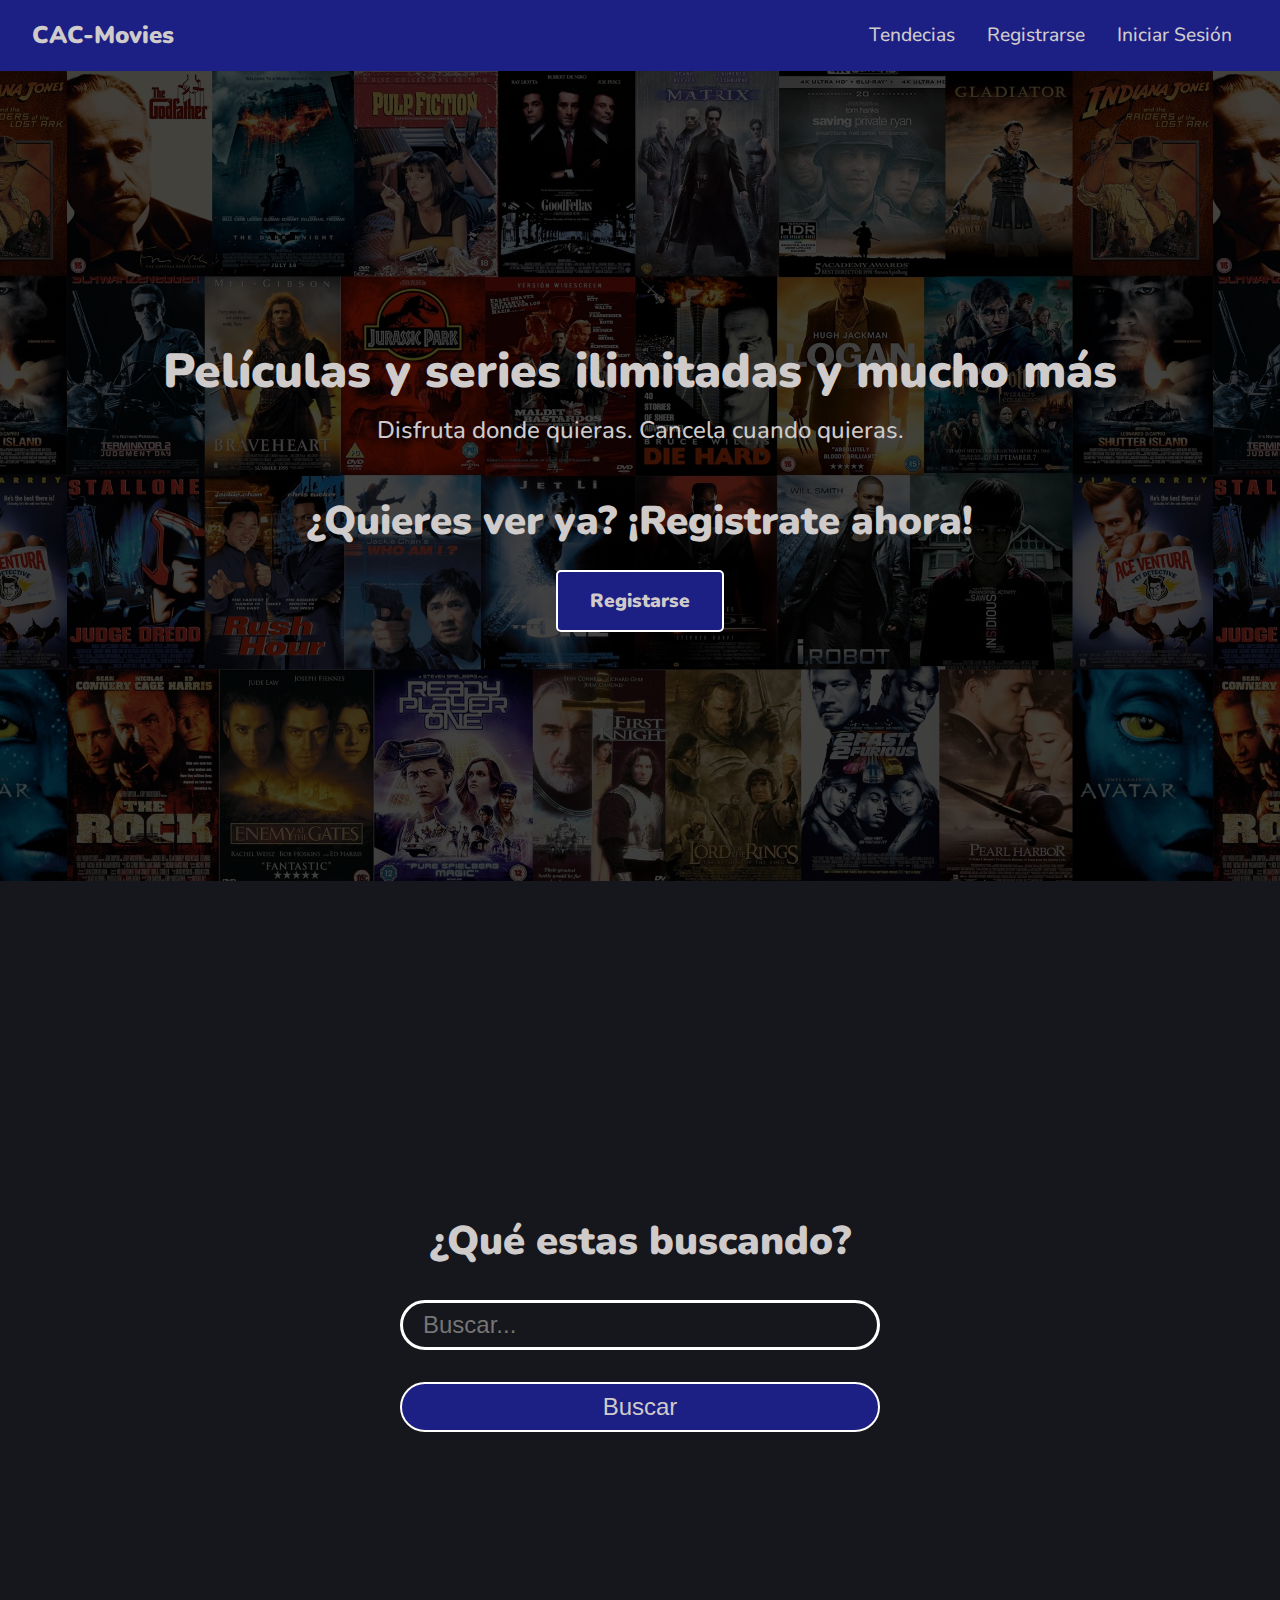
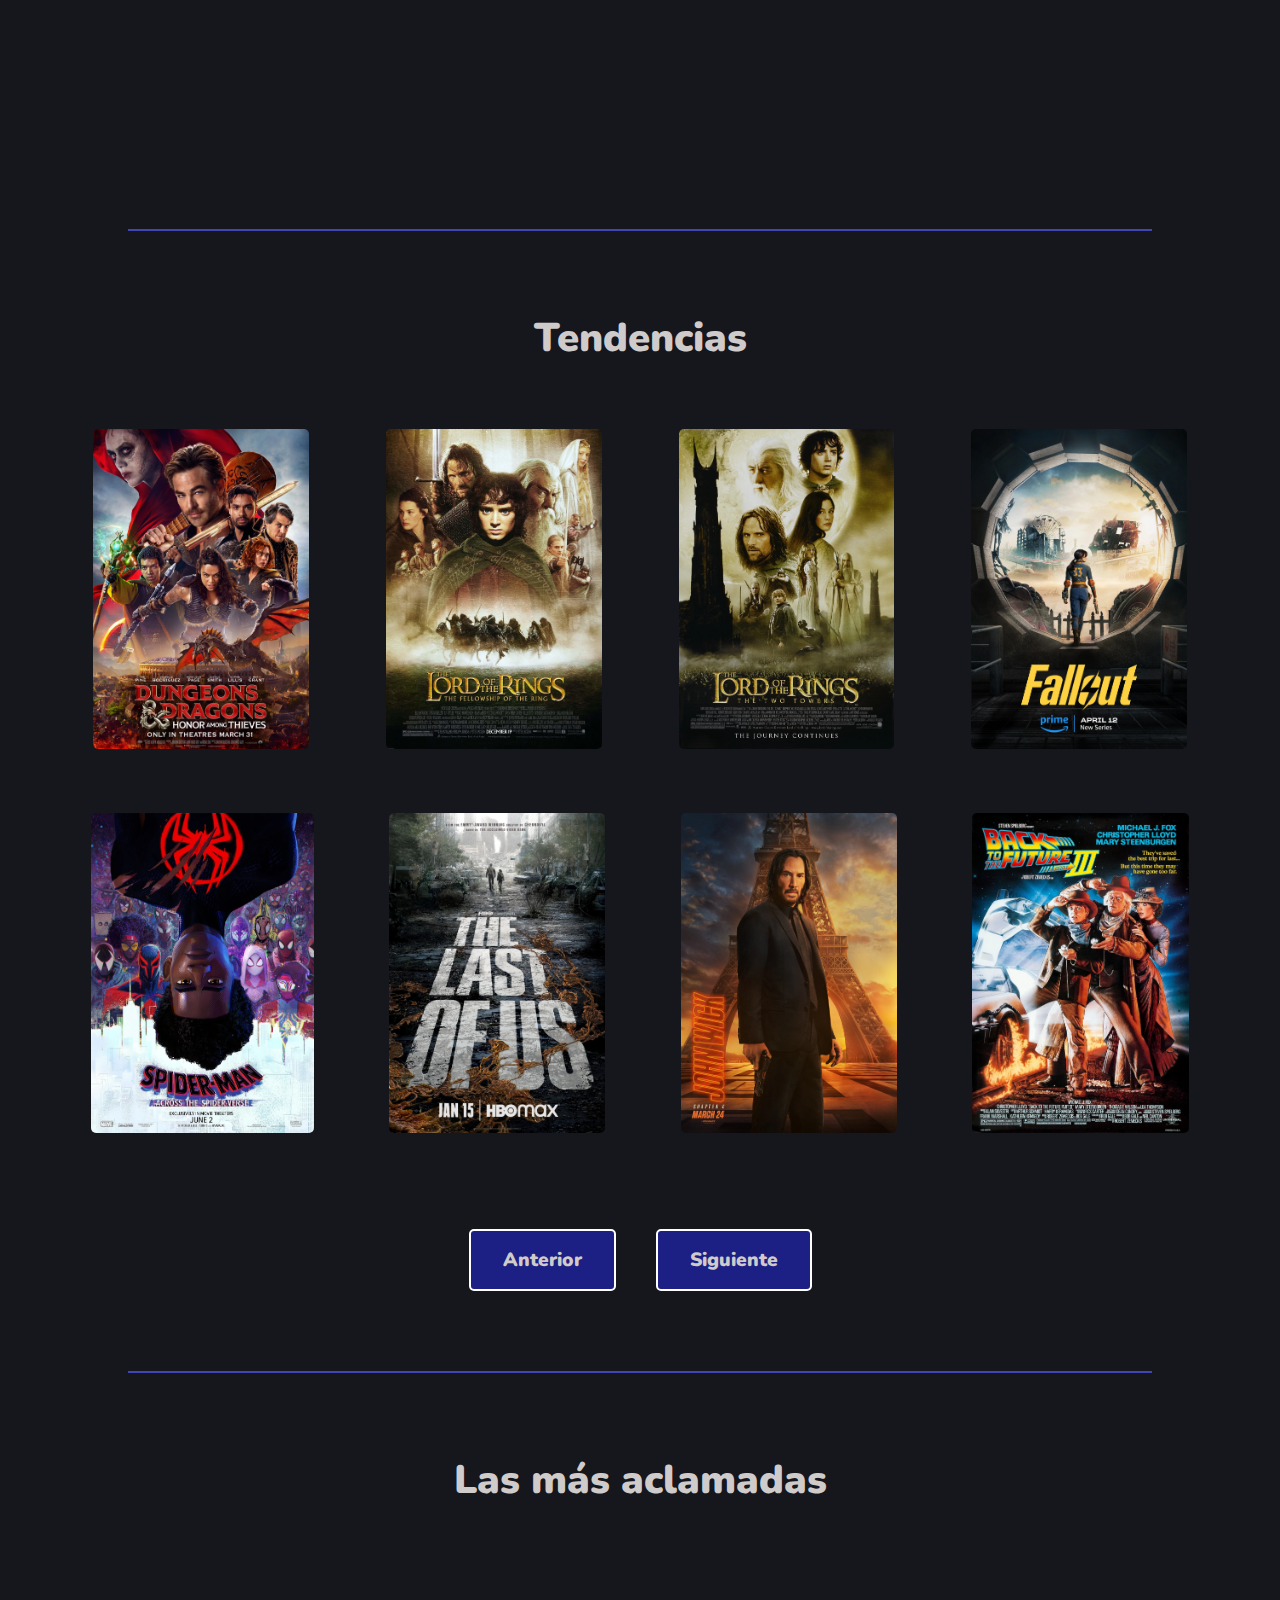
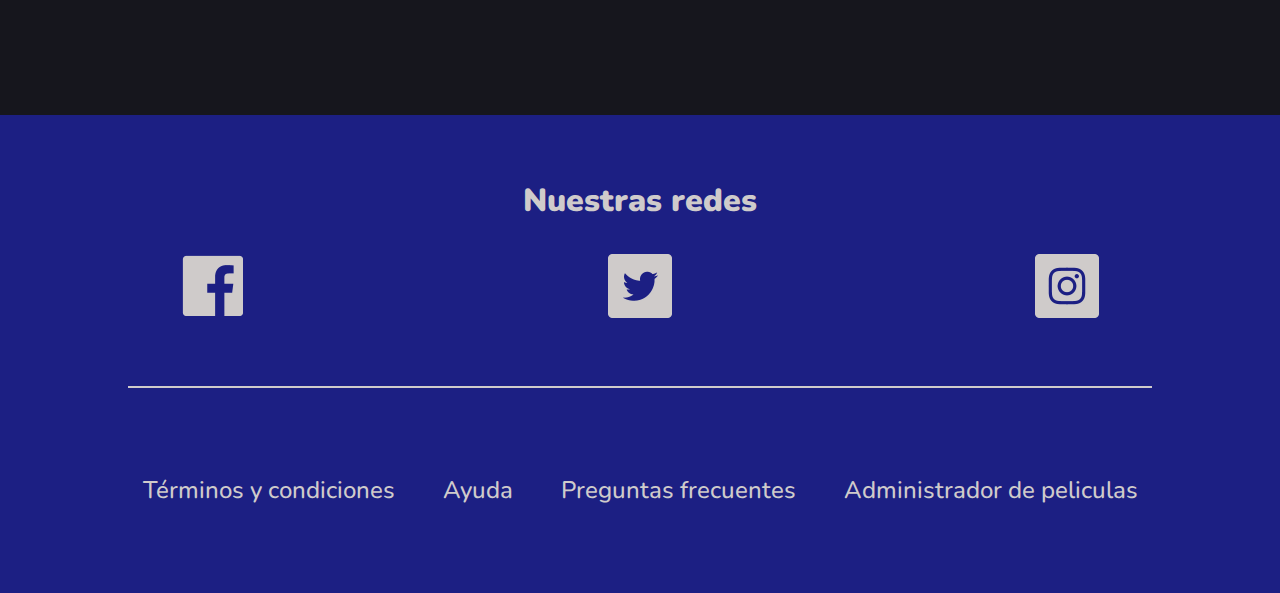
==== index.html @ cd39c6b2 "Agregada conexion con api" ====
<!DOCTYPE html>
<html lang="es">
<head>
    <meta charset="UTF-8">
    <meta name="viewport" content="width=device-width, initial-scale=1.0">
    <link rel="stylesheet" href="./assets/css/header-style.css">
    <link rel="stylesheet" href="./assets/css/main-style.css">
    <link rel="stylesheet" href="./assets/css/footer-style.css">
    <link rel="shortcut icon" href="./assets/media/icons/favicon.ico" type="image/x-icon">
    <title>CAC-Movies</title>
</head>
<body class="indexBody">
    <header class="header">
        <nav class="headerNavigation">
            <div class="logoContainer">
                <a href="#" class="logo">
                    <span>CAC-Movies</span>
                </a>
            </div>
            <ul>
                <li><a href="./pages/trends.html">Tendecias</a></li>
                <li><a href="./pages/register.html">Registrarse</a></li>
                <li><a href="./pages/login.html">Iniciar Sesión</a></li>
            </ul>
        </nav>
    </header>

    <main class="main">
        <section class="homeSection">
            <div class="homeTextContainer">
                <h1>Películas y series ilimitadas y mucho más</h1>
                <p>Disfruta donde quieras. Cancela cuando quieras.</p>
                <h2>¿Quieres ver ya? ¡Registrate ahora!</h2>
                <a class="registerButton" href="./pages/register.html">Registarse</a>
            </div>
        </section>

        <section class="searchSection">
            <h2>¿Qué estas buscando?</h2>
            <form class="searchForm">
                <input class="searchInputText" type="text" name="search" id="search" placeholder="Buscar...">
                <input class="searchInputButton" type="submit" value="Buscar">
            </form>
        </section>
        
        <hr class="mainHorizontalRule">

        <section class="trendsSection">
            <h2>Tendencias</h2>
            
            <div class="trendsGalery">
                <div class="trendsImageContainer">
                    <a href="./pages/detail.html"><img src="./assets/media/images/movies/dungeons_and_dragons_honor_among_thieves_ver2_xlg.webp" alt="Dungeons and Dragons Honor Amoung Thieves" loading="lazy"></a>
                </div>
                
                <div class="trendsImageContainer">
                    <a href="./pages/detail.html"><img src="./assets/media/images/movies/lord_of_the_rings_the_fellowship_of_the_ring_ver4_xlg.webp" alt="El Señor de los Anillos la comunudad del anillo" loading="lazy"></a>
                </div>
                
                <div class="trendsImageContainer">
                    <a href="./pages/detail.html"><img src="./assets/media/images/movies/lord_of_the_rings_the_two_towers_ver3_xlg.webp" alt="El Señor de los Anillos las dos Torres" loading="lazy"></a>
                </div>
                
                <div class="trendsImageContainer">
                    <a href="./pages/detail.html"><img src="./assets/media/images/movies/fallout_xlg.webp" alt="Fallout" loading="lazy"></a>
                </div>
                
                <div class="trendsImageContainer">
                    <a href="./pages/detail.html"><img src="./assets/media/images/movies/spiderman_across_the_spiderverse_xlg.webp" alt="Spiderman a Través del Spiderverso" loading="lazy"></a>
                </div>
                        
                <div class="trendsImageContainer">
                    <a href="./pages/detail.html"><img src="./assets/media/images/movies/last_of_us_xlg.webp" alt="The last of us" loading="lazy"></a>
                </div>
                
                <div class="trendsImageContainer">
                    <a href="./pages/detail.html"><img src="./assets/media/images/movies/john_wick_chapter_four_ver3_xlg.webp" alt="Jhon Wick chapter four" loading="lazy"></a>
                </div>
                
                <div class="trendsImageContainer">
                    <a href="./pages/detail.html"><img src="./assets/media/images/movies/back_to_the_future_part_iii_xlg.webp" alt="Volver al Futuri Parte 3" loading="lazy"></a>
                </div>
            </div>

            <div class="trendsButtonsContainer">
                <button class="prevButton">Anterior</button>  
                <button class="nextButton">Siguiente</button>
            </div>
        </section>

        <hr class="mainHorizontalRule">

        <section class="acclaimedSection">
            <h2>Las más aclamadas</h2>

            <div class="acclaimedGalery" id="acclaimedGalery">
                
            </div>
        </section>
    </main>

    <footer class="footer">
        <section class="socialMediaSection">
            <h3>Nuestras redes</h3>
            <ul class="socialMediaList">
                <li><a href="https://www.facebook.com/" target="_blank" rel="noopener noreferrer nofollow">
                    <img src="./assets/media/icons/facebook.webp" alt="facebook icon">
                </a></li>
                <li><a href="https://twitter.com/" target="_blank" rel="noopener noreferrer nofollow">
                    <img src="./assets/media/icons/twitter.webp" alt="twitter icon">
                </a></li>
                <li><a href="https://www.instagram.com/" target="_blank" rel="noopener noreferrer nofollow">
                    <img src="./assets/media/icons/instagram.webp" alt="instagram icon">
                </a></li>
            </ul>
        </section>
        
        <hr class="footerHorizontalRule">
        
        <section class="footerNavigationSection">
            <nav class="footerNavigation">
                <ul>
                    <li><a href="#">Términos y condiciones</a></li>
                    <li><a href="#">Ayuda</a></li>
                    <li><a href="#">Preguntas frecuentes</a></li>
                    <li><a href="#">Administrador de peliculas</a></li>
                </ul>
            </nav>
        </section>
    </footer>
    <script type="module" src="./assets/js/api.js"></script>
</body>
</html>
---- assets/css/header-style.css ----
/* Estilos para el Header del sitio */

@import url(./general-style.css);
@import url(./animations.css);

.header{
    background-color: var(--colorBackrgoundHeader);
    position: sticky;
    top: 0;
    z-index: 10;
    padding: 0.5rem 0;
}


.headerNavigation{
    display: flex;
    align-items: center;
    justify-content: space-between;
    margin: 0 2rem;
    padding: 0.5rem 0;
    
    .logoContainer {
        transition: transform 0.3s;
        a {
            span {
                font-size: clamp(1.2rem, 3vw, 1.5rem);
                font-family: var(--fontHeader);
            }
        }
    
        &:hover {
            transform: scale(1.1);
        }
    
        &::before {
            content: "";
            position: absolute;
            display: block;
            width: 100%;
            height: 2px;
            bottom: 0;
            left: 0;
            background-color: var(--colorUnderLine);
            transform: scaleX(0);
        }
    
        &:hover::before {
            animation: grow 1s infinite;
            transform: scaleX(1);
        }
    }
    
    
    
    ul{
        list-style: none;
        display: flex;
        
        li{
            font-family: var(--fontRegularText);
            color: var(--colorText);
            text-decoration: none;
            font-size: clamp(1rem, 3vw, 1.2rem);
            padding: 0.4rem 1rem;
            transition: transform 0.3s;
            
            &:hover{
                transform: scale(0.9);
            }
              
            &::before{
                content: "";
                position: absolute;
                display: block;
                width: 100%;
                height: 2px;
                bottom: 0;
                left: 0;
                background-color: var(--colorUnderLine);
                transform: scaleX(0);
            }
             
            &:hover::before{
                animation: grow 1s infinite;
            }
    
            a{
                color: var(--colorText);
            }
        }
    }
}
---- assets/css/main-style.css ----
/* Estilos para todos los mains del sitio */

@import url(./general-style.css);

h1, h2, h3 {
    font-family: var(--fontHeader);
}

p {
    font-family: var(--fontRegularText);
}

/* Index */

.indexBody {
    background-color: var(--colorBackground);
}

.mainHorizontalRule {
    border: 1px solid var(--colorMainHorizontalRule);
    width: 80%;
    margin: 0 auto;
    margin-top: 3rem;
}

.homeSection {
    background: linear-gradient(to top, #000000bd, #000000bd), url(../media/images/backgrounds/index_header_background.webp);
    height: 90vh;
    background-position: center;
    background-size: contain;
    display: flex;
    align-items: center;
    justify-content: center;

    .homeTextContainer{
        text-align: center;
        padding: 3rem;
        
        h1 {
            font-size: clamp(2.5rem, 5vw, 3rem);
            margin-bottom: 0.2em;
        }

        p {
            font-size: clamp(1rem, 3vw, 1.5rem);
            margin-bottom: 2em;
        }
        
        h2 {
            font-size: clamp(2rem, 5vw, 2.5rem);
            margin-bottom: 1em;
        }

    }

    .registerButton {
        background-color: var(--colorBackgroundButton);
        color: var(--colorText);
        font-family: var(--fontButton);
        padding: 1rem 2rem;
        border-radius: 5px;
        border: 2px solid var(--colorBorder);
        font-size: clamp(1rem, 3vw, 1.2rem);
        transition: all 0.5s;
        &:hover {
            background-color: var(--colorBackgroundButtonHover);
        }
    }
   
}

.searchSection {
    height: 100vh;
    display: flex;
    flex-direction: column;
    justify-content: center;
    align-items: center;

    h2 {
        font-size: clamp(2rem, 5vw, 2.5rem);
    }

    .searchForm {
        display: flex;
        flex-direction: column;
        margin-top: 1rem;
        
        .searchInputText {
            border: 3px solid var(--colorBorder);
            border-radius: 25px;
            background-color: var(--colorBackgroundInputText);
            font-size: clamp(1rem, 3vw, 1.5rem);
            height: 50px;
            margin: 1rem 1rem;
            outline: none;
            padding: 0px 20px;
            width: 30rem;
            transition: all 0.3s;
            &:focus{
                border-color: var(--colorBorderInputFocus);
            }
        }

        .searchInputButton {
            background-color: var(--colorBackgroundButton);
            height: 50px;
            margin: 1rem 1rem;
            border-radius: 25px;
            font-size: clamp(1rem, 3vw, 1.5rem);
            border: 2px solid var(--colorBorder);
            width: 30rem;
            transition: all 0.5s;
            &:hover {
                background-color: var(--colorBackgroundButtonHover);
                cursor: pointer;
            }
        }
        
    }
}

.trendsSection {
    margin: 5rem 0;
    padding: 0 5rem;
    text-align: center;
  
    h2 {
        font-size: clamp(2rem, 5vw, 2.5rem);
        margin: 4rem 0;
    }
    
    .trendsGalery{
        display: flex;
        flex-wrap: wrap;
        justify-content: space-evenly;
        gap: 4rem;
        
        .trendsImageContainer{
            height: 20rem;
            border-radius: 5px;
            transition: all 0.5s;
            
            img{
                height: 100%;
                width: 100%;
                border-radius: 5px;
                object-fit: cover;
            }

            &:hover{
                box-shadow: 0px 0px 20px 5px var(--colorShadow);
                transform: scale(0.9);
            }
        }
    }

    .trendsButtonsContainer{
        margin-top: 5rem;
        display: flex;
        justify-content: center;
        gap: 2.5rem;
        .prevButton, .nextButton {
            background-color: var(--colorBackgroundButton);
            color: var(--colorText);
            font-family: var(--fontButton);
            padding: 1rem 2rem;
            border-radius: 5px;
            border: 2px solid var(--colorBorder);
            font-size: clamp(1rem, 3vw, 1.2rem);
            margin-top: 1rem;
            transition: all 0.5s;
            &:hover {
                background-color: var(--colorBackgroundButtonHover);
                cursor: pointer;
            }
        }
    }
}

.acclaimedSection {
    margin: 5rem 0;
    padding: 0 5rem;
    text-align: center;
  
    h2 {
        font-size: clamp(2rem, 5vw, 2.5rem);
        margin: 4rem 0;
    }
    
    .acclaimedGalery{
        width: 100%;
        overflow-x: scroll;
        overflow-y: hidden;
        display: flex;
        justify-content: flex-start;
        align-items: flex-start;
        gap: 4rem;
        padding: 2rem;

        .acclaimedImageContainer{
            height: 20rem;
            flex-shrink: 0;
            border-radius: 5px;
            transition: all 0.5s;

            img{
                height: 100%;
                width: 100%;
                object-fit: cover;
                border-radius: 5px;
            }
            
            &:hover{
                box-shadow: 0px 0px 20px 5px var(--colorShadow);
                transform: scale(0.9);
            }
        }
    }
}

/* Pagina de registro*/

.registerBody, .loginBody {
    background: linear-gradient(to top, #000000bd, #000000bd), url(../media/images/backgrounds/register_background.webp);
    background-size: fill;
    
}

.registerSection, .loginSection {
    margin: 0 auto;

    h2 {
        margin-bottom: 1rem;
    }
        
    .registerForm, .loginForm {
        margin: 5rem 0;
        width: 100%;
        background-color: var(--colorBackground);
        border-radius: 5px;
        padding: 1rem;

        .registerName, .registerLastName, .registerEmail, .registerPassword, .registerBirthDate, .registerCountry, .loginEmail, .loginPassword {
            height: 100%;
        }
    
        .registerNameInput, .registerLastNameInput, .registerEmailInput, .registerPasswordlInput, .registerBirthDatelInput, .registerCountrySelect, .loginEmailInput, .loginPasswordInput {
            width: 100%;
            font-family: var(--fontRegularText);
            margin-top: 1rem;
            height: 2rem;
            padding: 0 1rem;
            font-size: clamp(0.5rem, 5vw, 1rem);
            border-radius: 25px;
            border: 3px solid var(--colorBorder);
            background-color: var(--colorBackgroundInput);
            outline: none;
            transition: all 0.3s;
            &:focus {
                border-color: var(--colorBorderInputFocus);
            }
        }

        .registerTerms{
            font-family: var(--fontRegularText);
            font-size: 0.8rem;
            margin-top: 1rem;        
            align-items: center;
            margin-bottom: 1rem;
            
            .registerTermsLabel {
                margin-left: 0.2rem;
            }
        }

        .errorText {
            color: var(--colorErrorText);
            font-size: clamp(0.5rem, 5vw, 0.8rem);
            font-family: var(--fontRegularText);
            margin-top: 0.3rem;
            padding: 0 1.2rem;
        }

        .registerButtonInput, .loginButtonInput {
            width: 100%;
            margin-top: 1rem;
            background-color: var(--colorBackgroundButton);
            color: var(--colorText);
            font-family: var(--fontButton);
            padding: 0.5rem 1rem;
            border-radius: 5px;
            border: 2px solid var(--colorBorder);
            font-size: clamp(1rem, 3vw, 1.2rem);
            transition: all 0.5s;
            &:hover {
                background-color: var(--colorBackgroundButtonHover);
                cursor: pointer;
            }
        }

        .loginRegisterLink{
            padding-top: 1rem;
            padding-bottom: 0.4rem;
            width: max-content;
            font-family: var(--fontRegularText);
            transition: transform 0.3s;
            
            &:hover {
                transform: scale(0.9);
            }
                
            &::before {
                content: "";
                position: absolute;
                display: block;
                width: 100%;
                height: 2px;
                bottom: 0;
                left: 0;
                background-color: var(--colorUnderLine);
                transform: scaleX(0);
            }
        
            &:hover::before {
                animation: grow 1s infinite;
                transform: scaleX(1);
            }
        }
    }
}

/* Mediaqueris para la seccion de registro y de logeo */

@media (min-width: 768px) {
    .registerSection, .loginSection {
        width: 30%;
    }
}

/* Pagina de detalle */

.detailBody {
    background-color: var(--colorBackground);
}

.detailSection{
    margin-top: 5rem;
    .detailContainer{
        width:80%;
        margin: 0 auto;
        display: flex;
        flex-direction: column;
        row-gap: 20px;

        .detailImageContainer{
            border-radius: 5px;

            img{
                height: 100%;
                width: 100%;
                object-fit: cover;
                border-radius: 5px;
            }
        }
        .detailTextContainer{
            h1{
                margin-top: 3rem;
                font-size: clamp(2rem, 3vw, 2.5rem);
            }

            p {
                font-size: clamp(1rem, 3vw, 1.2rem);
            }

            h2{
                margin-top:3rem;
            }

            .detailCreditsContainer{
                margin-top: 3rem;
                display: flex;
                justify-content: space-between;
            }
        }
    }
}

.trailerSection {
    margin-top: 5rem;
    .trailerContainer{
        width: 80%;
        margin: 0 auto;
        display: flex;
        flex-direction: column;
        gap: 3rem;

        .trailerVideoContainer{
            width: 100%;
            h2{
                font-size: clamp(1.5rem, 3vw, 2rem);
                margin-bottom: 1rem;
            }
            iframe{
                width: 100%;
                height: 400px;
            }
        }
    }
}

.movieInfoSection{
    margin-top: 5rem;
    margin-bottom: 5rem;
    .movieInfoContainer{
        width: 80%;
        margin: 0 auto;
        h2{
            font-size: clamp(1.5rem, 3vw, 2rem);
            margin-bottom: 1rem;
        }

        table, th, td {
            border:1px solid white;
            border-radius: 3px;
          }

        table{
            width: 100%;
            th{

                font-family: var(--fontHeader);
                font-size: clamp(1rem, 3vw, 1.5rem);
                padding: 0 0.5rem;
            }
            tr{
                td{
                    font-family: var(--fontRegularText);
                    font-size: clamp(0.8rem, 3vw, 1.2rem);
                    padding: 0 0.1rem;
                }
            }
        }
    }
}

/* Mediaqueris para la pagina de detalle */

@media (min-width: 768px) {
    .detailSection {
       .detailContainer{
            display: flex;
            flex-direction: row;
            gap: 3rem;
            
            .detailTextContainer{
                h1 {
                    margin-top: inherit;
                }
            }
        }
    }
}
---- assets/css/footer-style.css ----
@import url(./general-style.css);
@import url(./animations.css);

.footer {
    background-color: var(--colorBackgroundFooter);
}

.socialMediaSection
{
    padding: 4rem 0;
    text-align: center;
    
    h3 {
        font-family: var(--fontHeader);
        font-size: clamp(1.5rem, 5vw, 2rem);
        margin-bottom: 2rem;
    }

    .socialMediaList {
        list-style: none;
        display: flex;
        flex-direction: row;
        justify-content: space-around;
        font-size: clamp(0.5em, 5svw, 1em);

        li {
            display: flex;
            flex-direction: column;
            gap: 1em;
            transition: all 0.3s;
            
            img {
                max-width: 20%;
                height: auto;
                
            }
            &:hover {
                transform: scale(0.9);
            }
        }
    }
}

.footerHorizontalRule {
    border: 1px solid var(--colorFooterHorizontalRule);
    width: 80%;
    margin: 0 auto;
}

.footerNavigationSection{
    padding: 5rem 0;
    .footerNavigation{
        ul {
            display: flex;
            flex-direction: column;
            align-items: center;
            gap: 1.5rem;
            li{
                display: inline;
                font-size: clamp(1rem, 3vw, 1.5rem);
                font-family: var(--fontRegularText);
                padding: 0.4rem 0rem;
                transition: transform 0.3s;
            
                &:hover {
                    transform: scale(0.9);
                }
                  
                &::before {
                    content: "";
                    position: absolute;
                    display: block;
                    width: 100%;
                    height: 2px;
                    bottom: 0;
                    left: 0;
                    background-color: var(--colorUnderLine);
                    transform: scaleX(0);
                }
            
                &:hover::before {
                    animation: grow 1s infinite;
                    transform: scaleX(1);
                }
            }
        }
    }
}

/* Mediaqueries */

@media screen and (min-width: 880px)
{
    .footerNavigationSection{
        .footerNavigation{
            ul {
                display: flex;
                flex-direction: row;
                justify-content: center;
                gap: 3rem;
            }
        }
    }

    .socialMediaSection {
        .socialMediaList li img{
            max-width: 15%;
            height: auto;
        }
    }
}
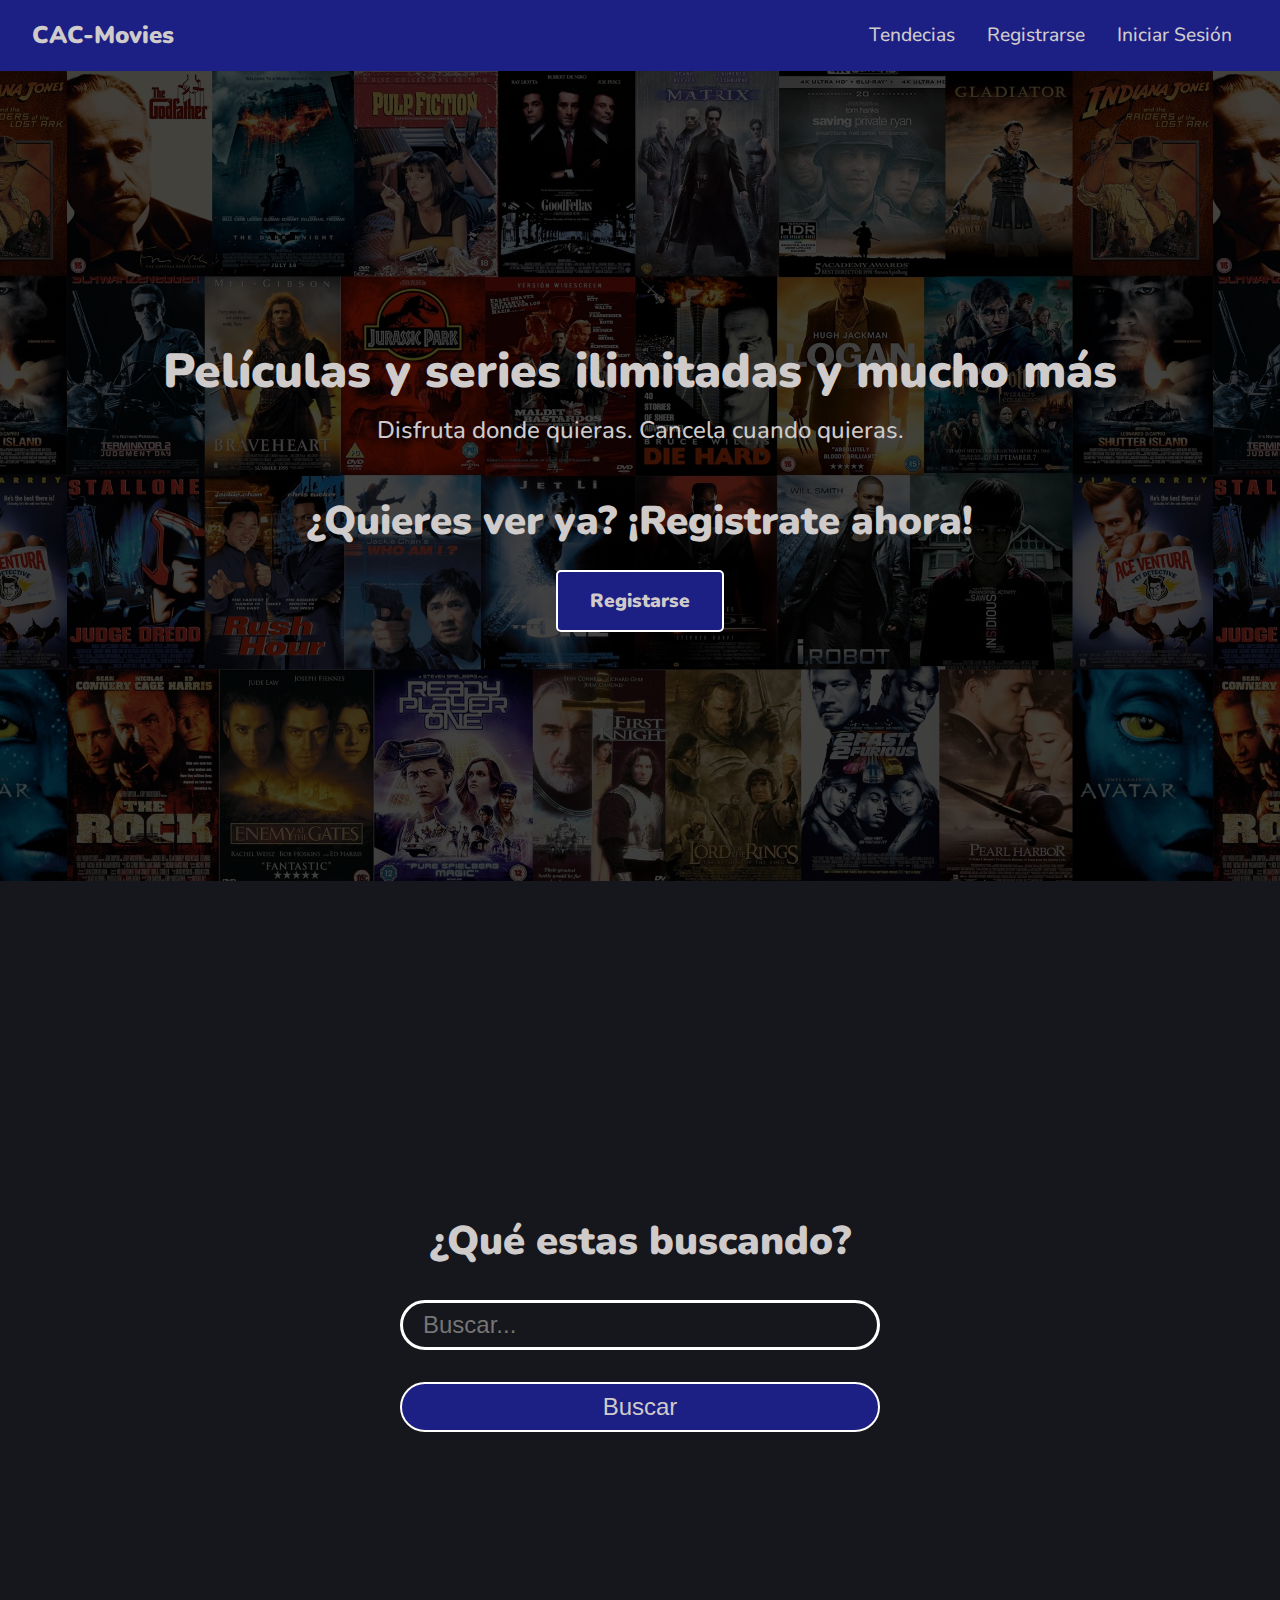
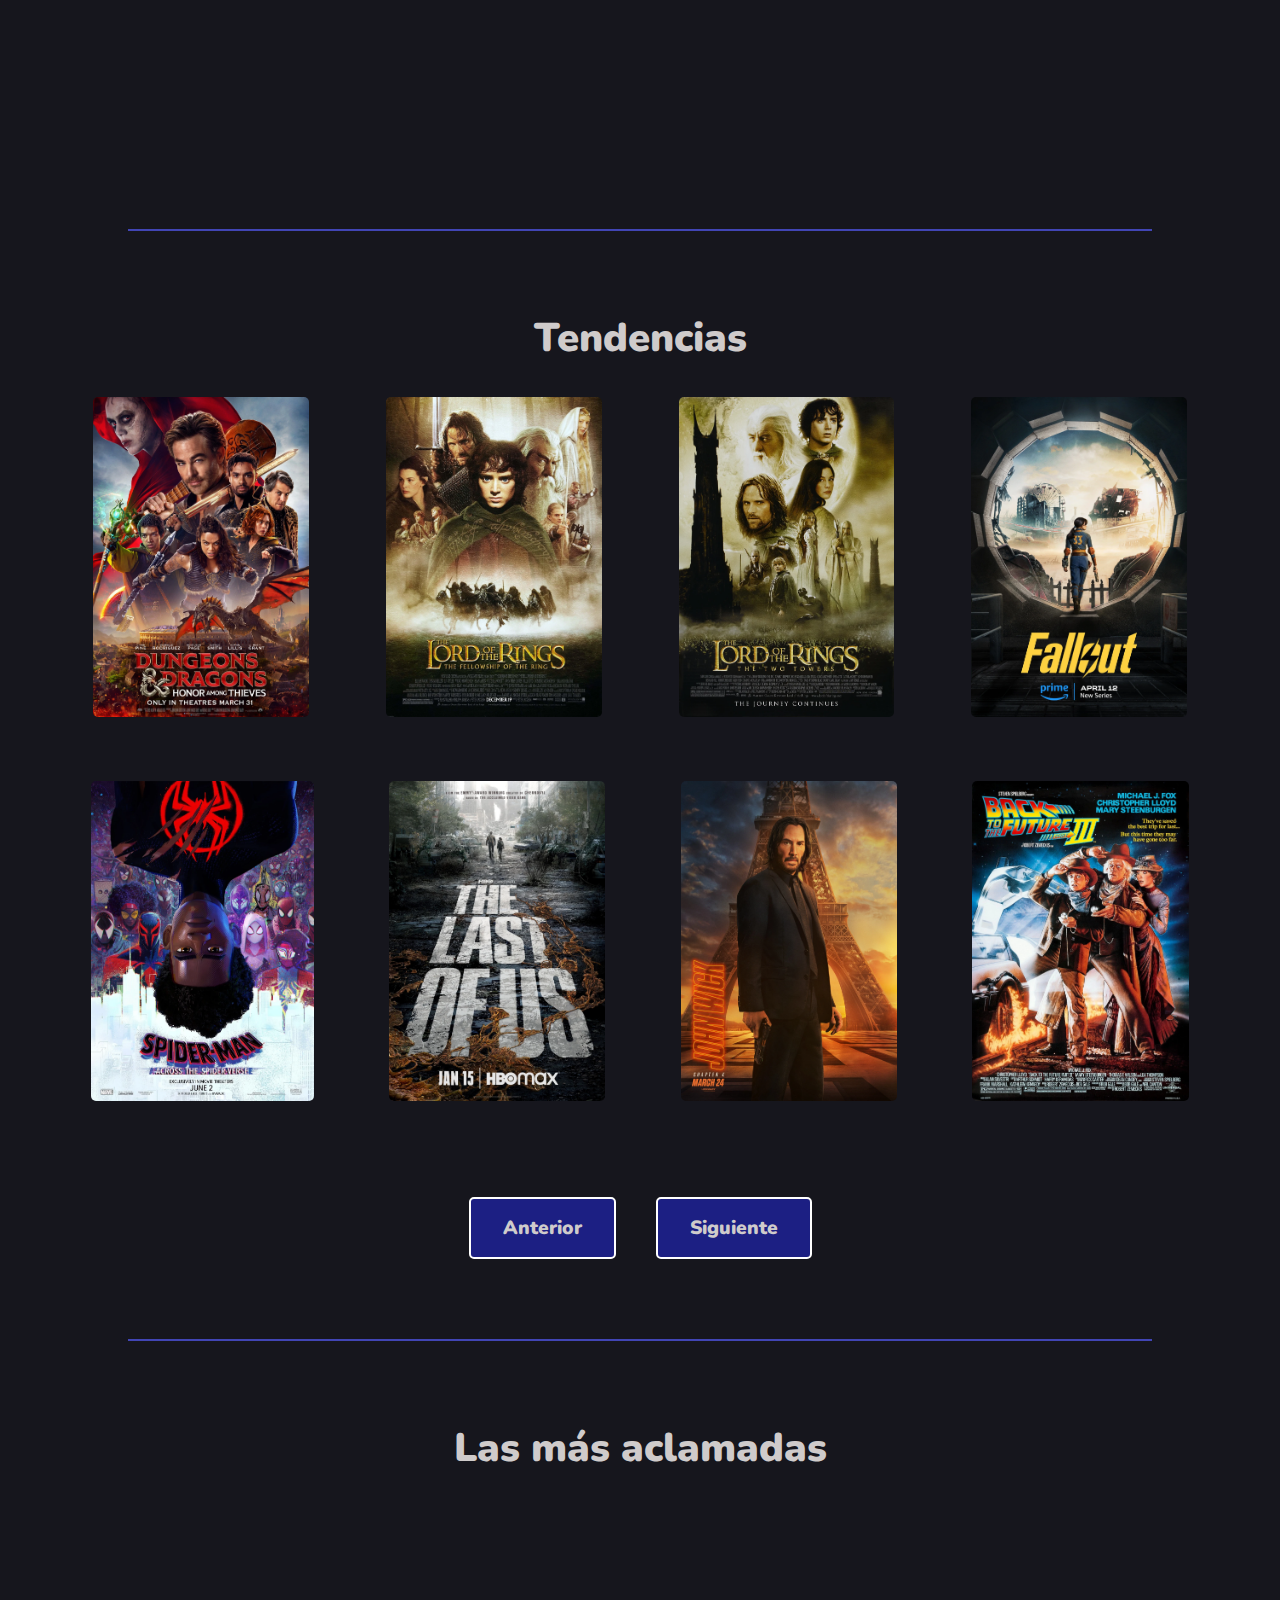
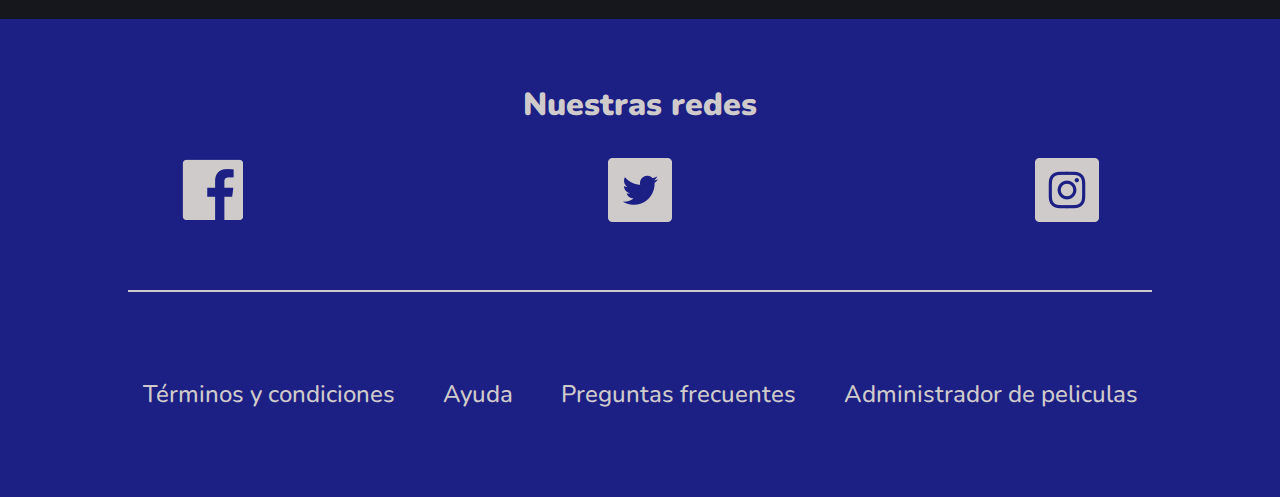
==== commit 72e6e8a0: "Modificado el espacio entre los encabezados y el contenido de las seccion aclamada y tendencia" ====
--- a/index.html
+++ b/index.html
@@ -94,7 +94,7 @@
             <h2>Las más aclamadas</h2>
 
             <div class="acclaimedGalery" id="acclaimedGalery">
-                
+                <!--El contenido de este div se rellena con la api -->
             </div>
         </section>
     </main>
--- a/assets/css/main-style.css
+++ b/assets/css/main-style.css
@@ -127,7 +127,7 @@
   
     h2 {
         font-size: clamp(2rem, 5vw, 2.5rem);
-        margin: 4rem 0;
+        margin: 2rem 0;
     }
     
     .trendsGalery{
@@ -185,7 +185,6 @@
   
     h2 {
         font-size: clamp(2rem, 5vw, 2.5rem);
-        margin: 4rem 0;
     }
     
     .acclaimedGalery{
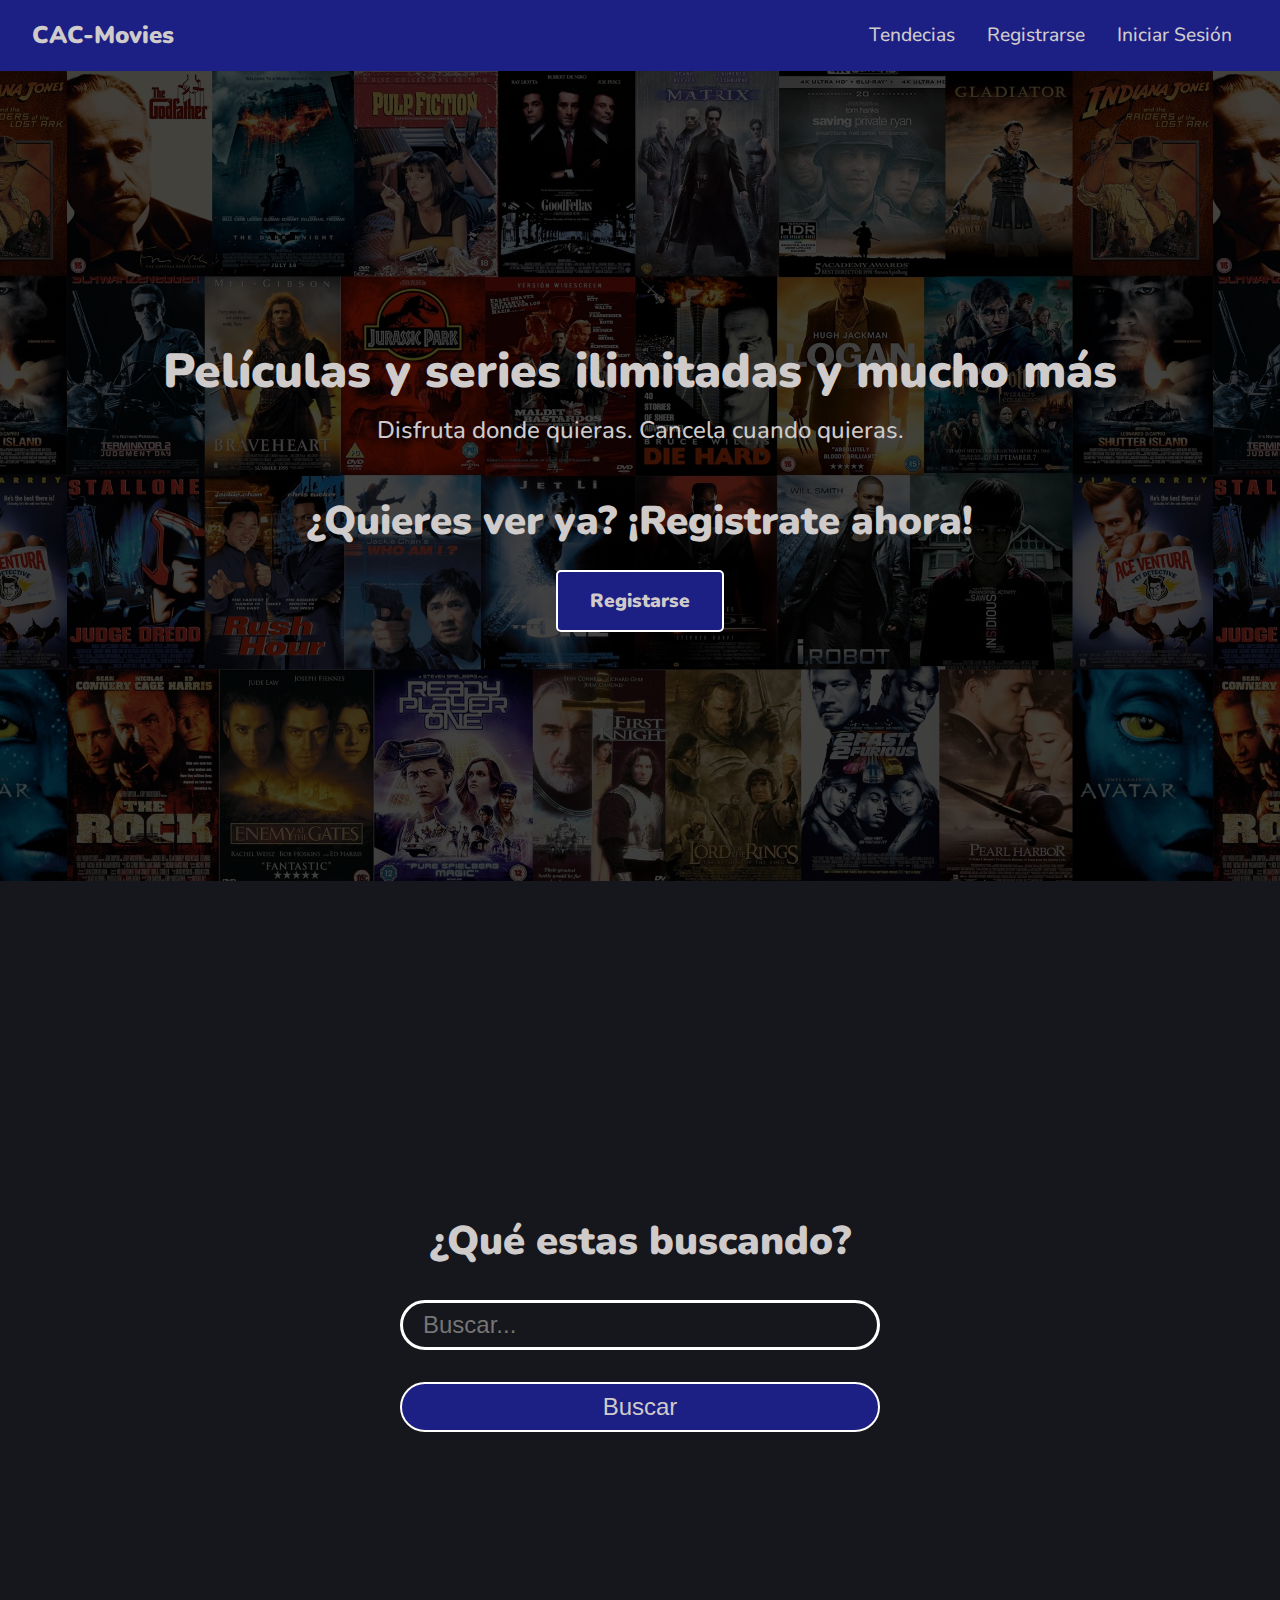
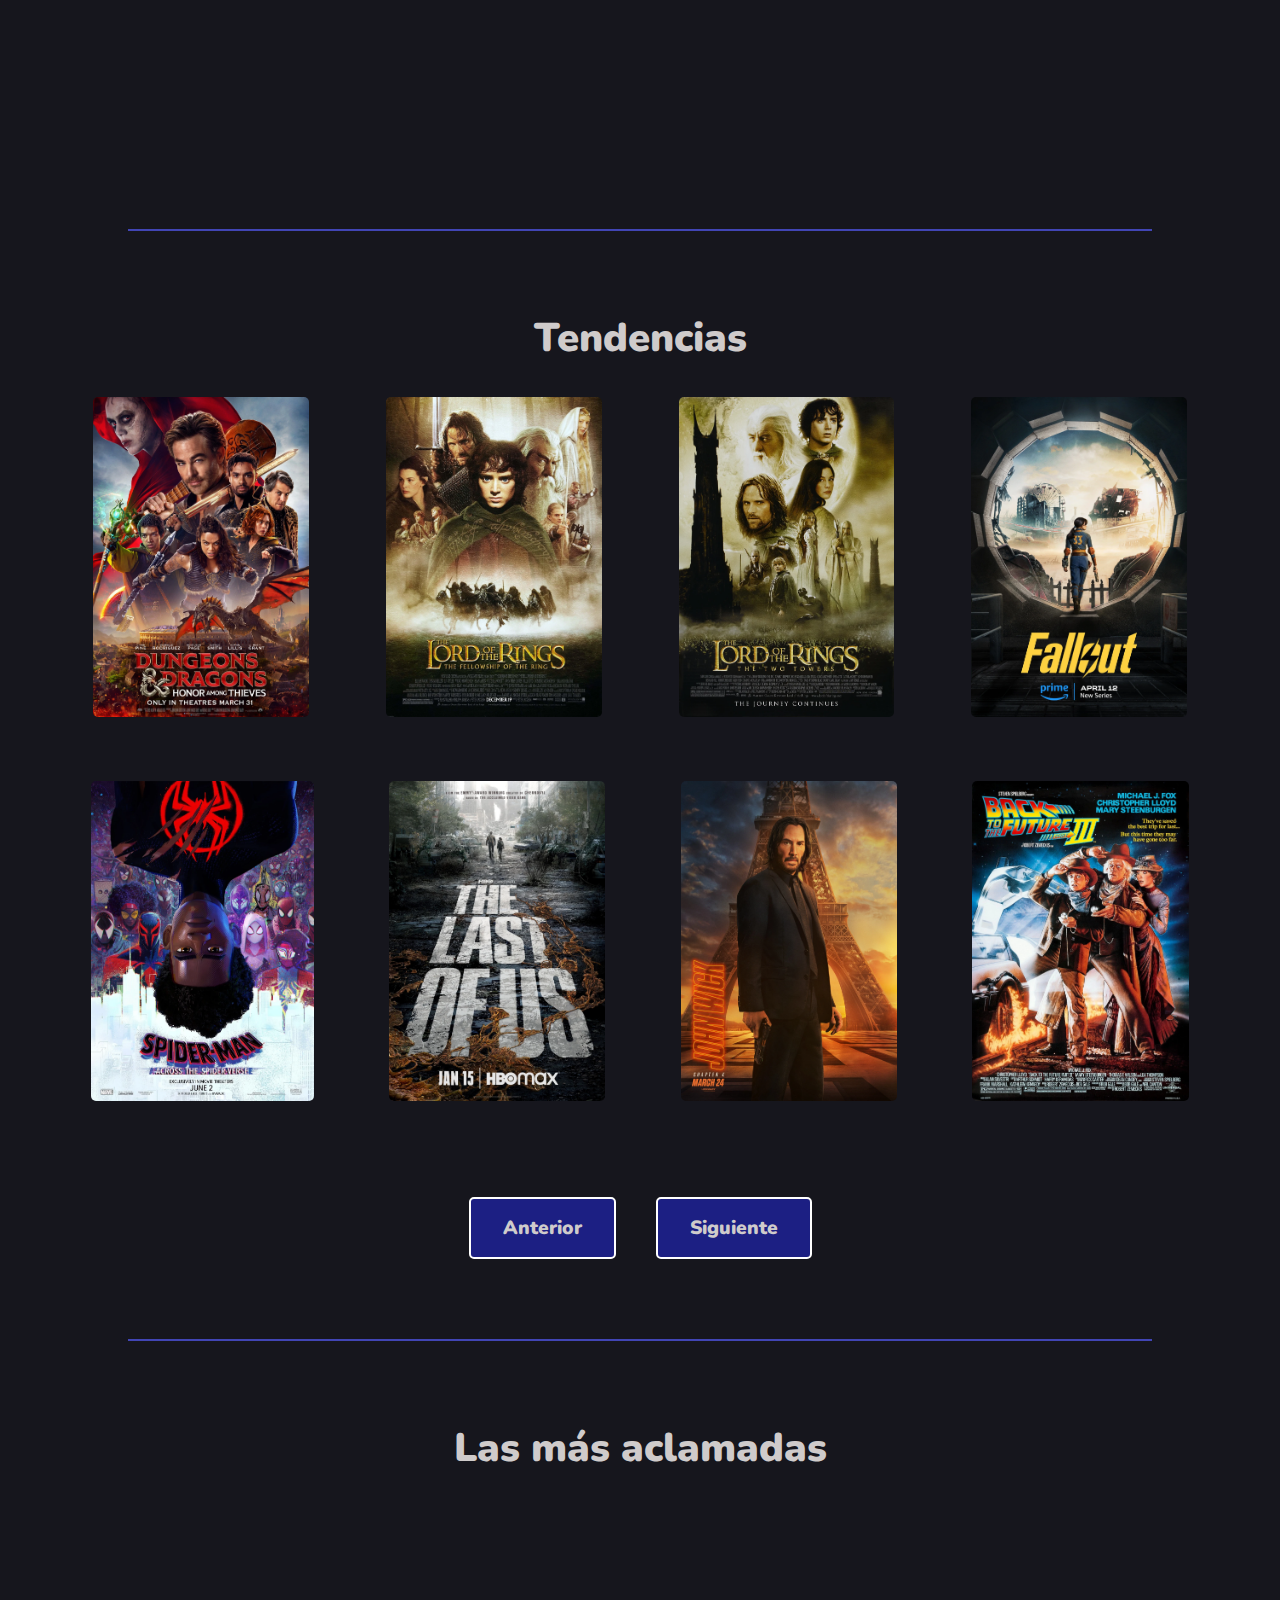
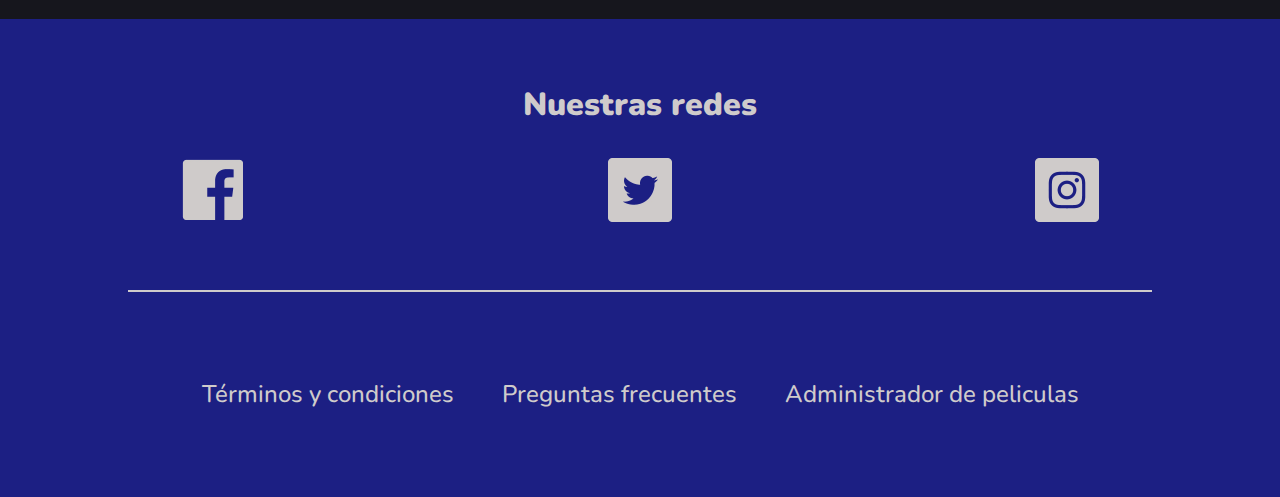
==== commit 831c494e: "Eliminada Ayuda de la lista del footer" ====
--- a/index.html
+++ b/index.html
@@ -121,7 +121,6 @@
             <nav class="footerNavigation">
                 <ul>
                     <li><a href="#">Términos y condiciones</a></li>
-                    <li><a href="#">Ayuda</a></li>
                     <li><a href="#">Preguntas frecuentes</a></li>
                     <li><a href="#">Administrador de peliculas</a></li>
                 </ul>
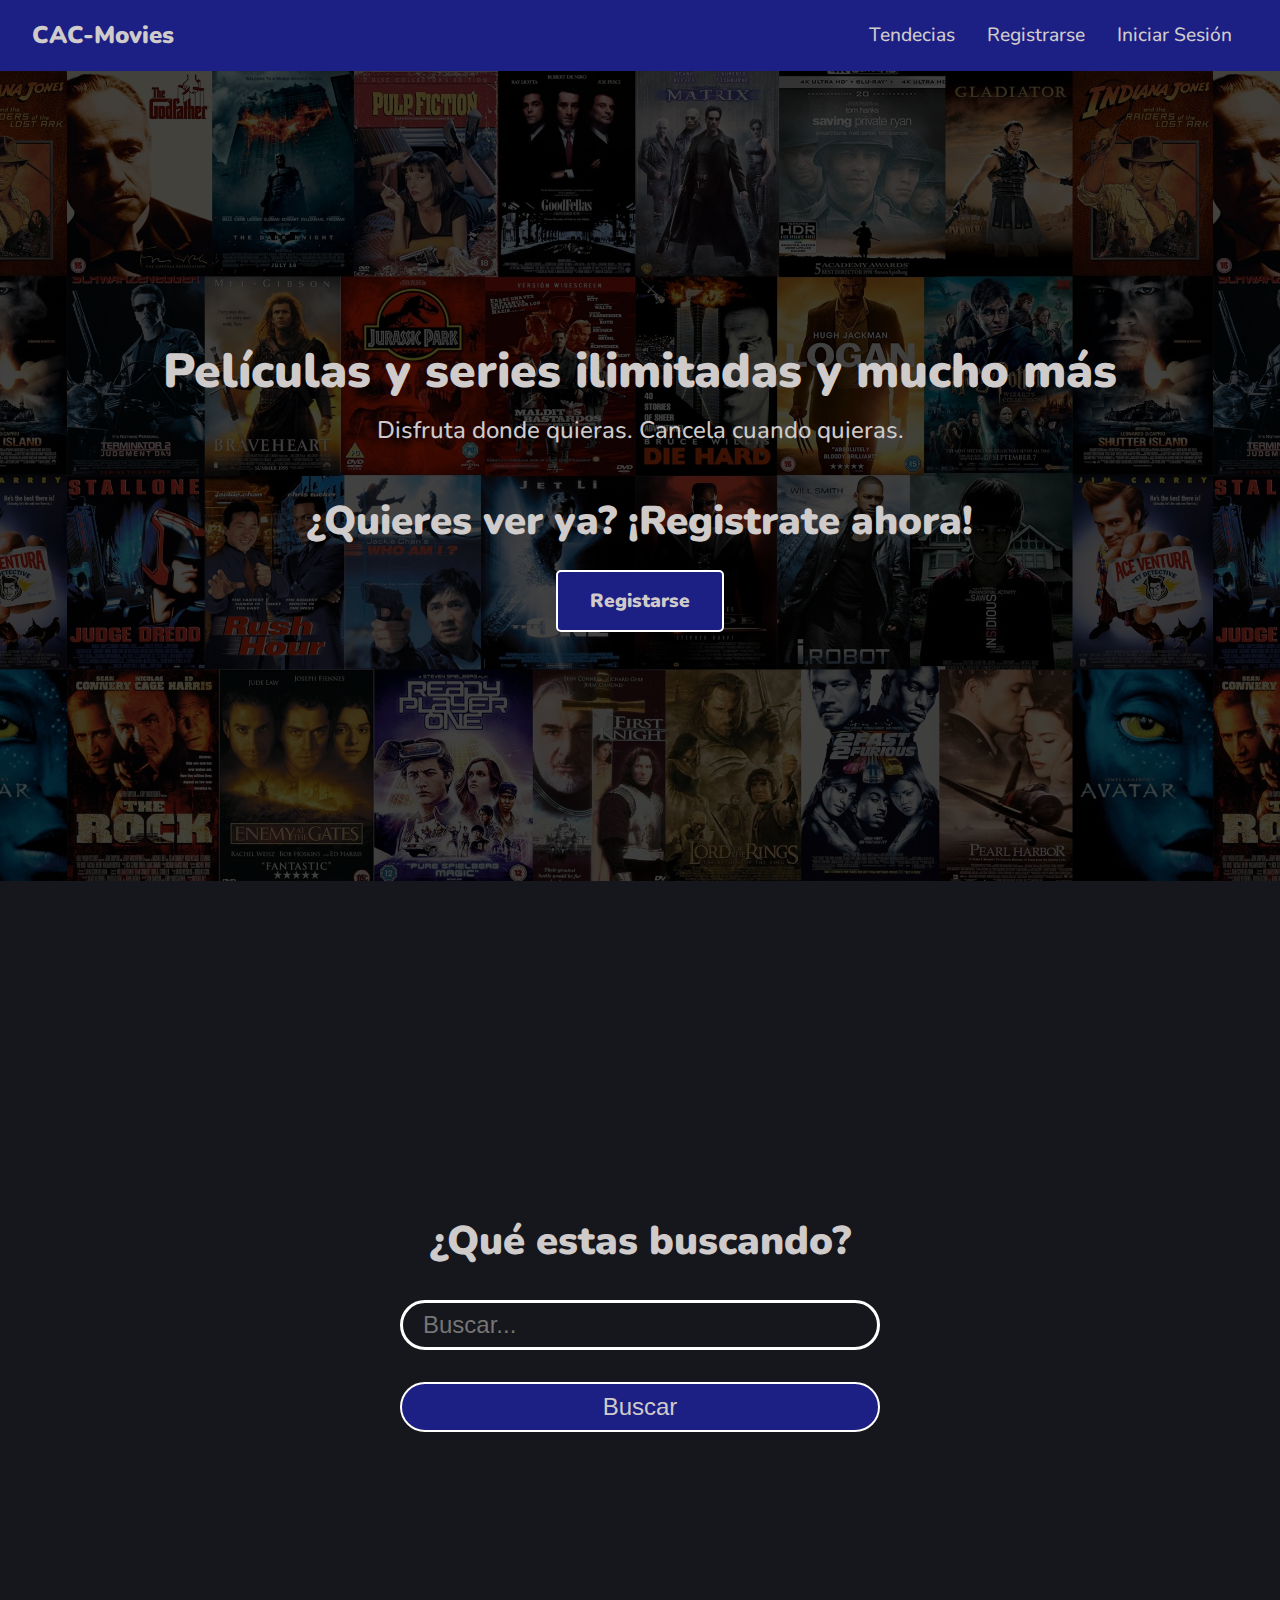
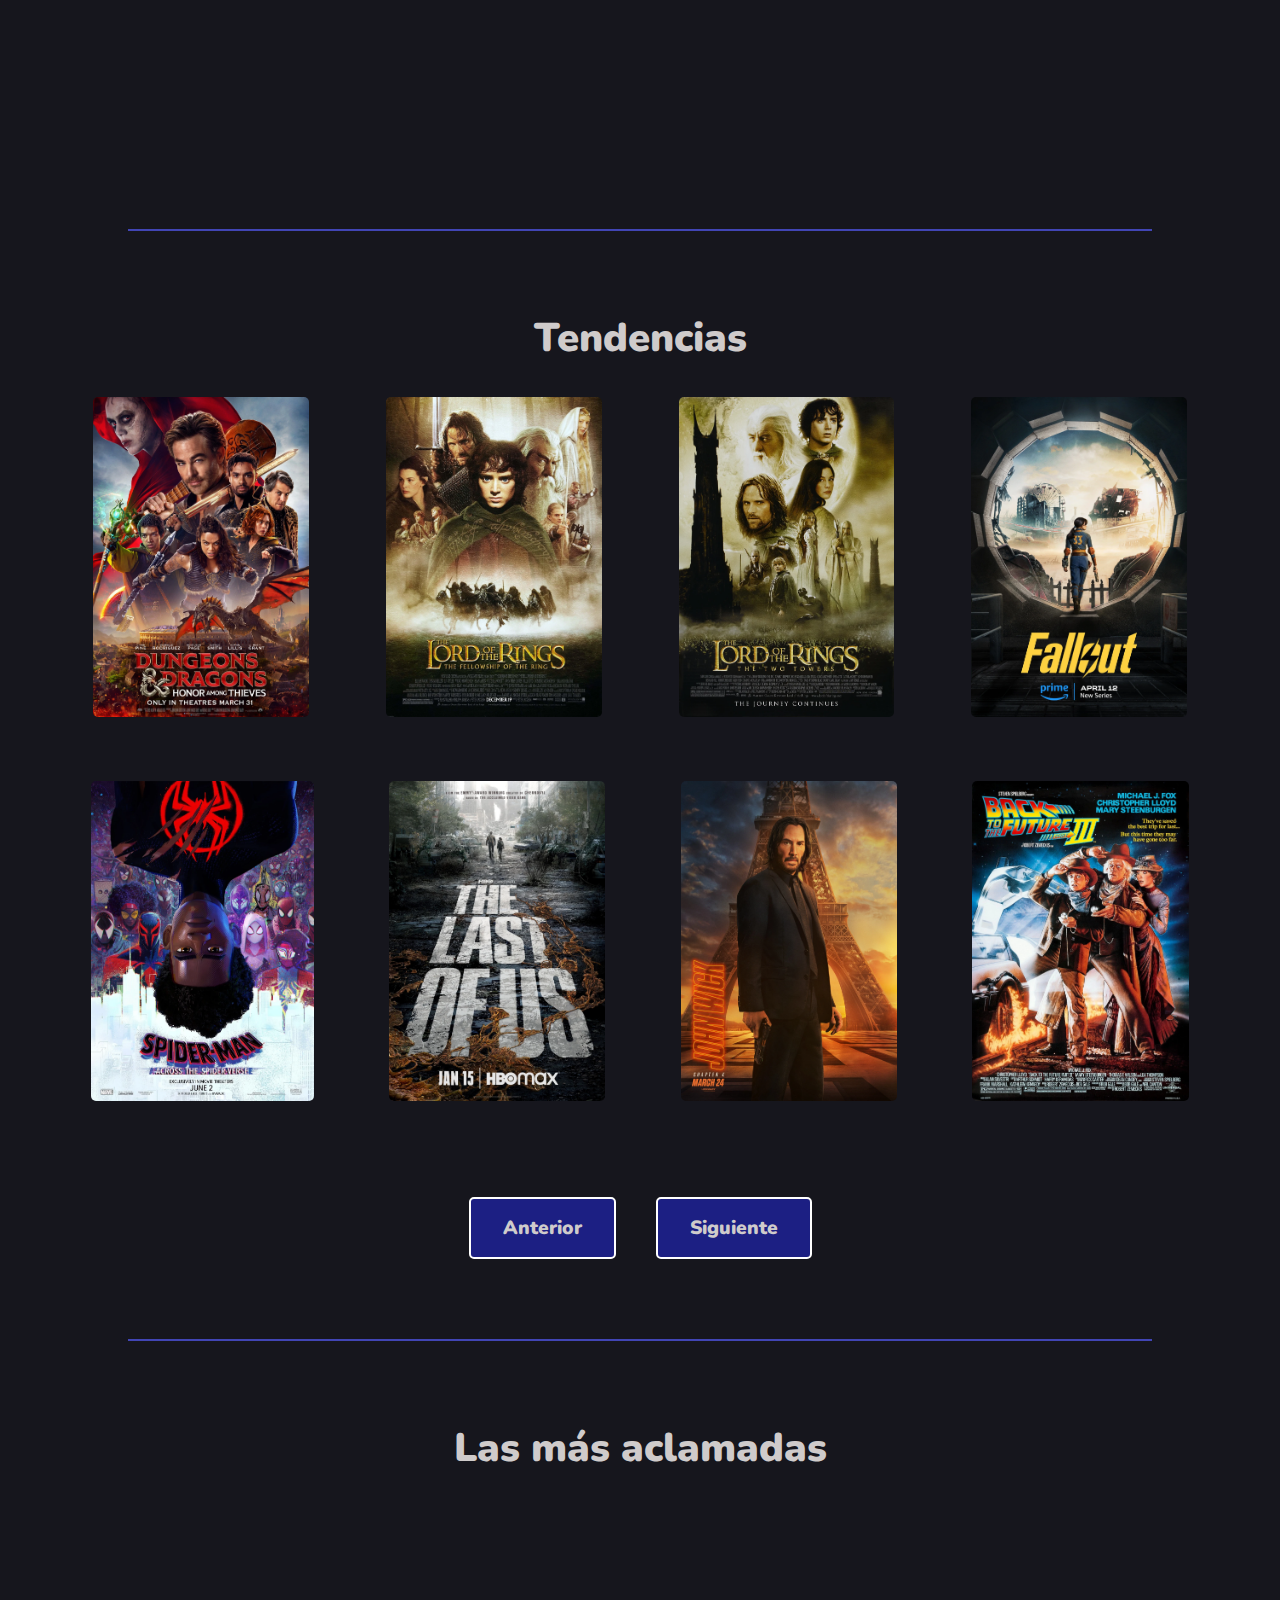
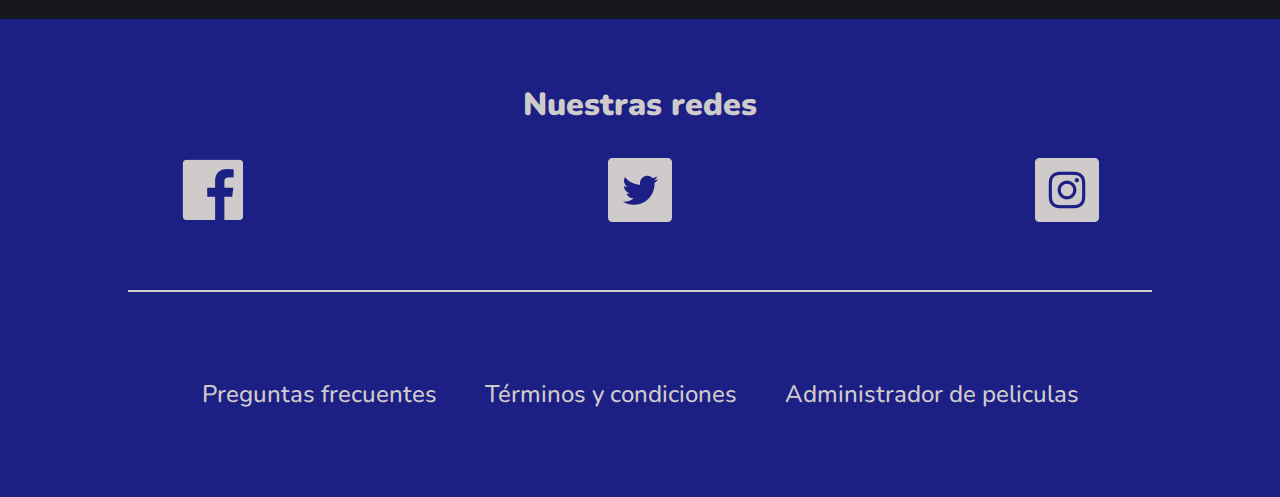
==== commit 08b1bef3: "Agregada pagina de Terminos y condiciones" ====
--- a/index.html
+++ b/index.html
@@ -18,7 +18,7 @@
                 </a>
             </div>
             <ul>
-                <li><a href="./pages/trends.html">Tendecias</a></li>
+                <li><a href="./pages/terms.html">Tendecias</a></li>
                 <li><a href="./pages/register.html">Registrarse</a></li>
                 <li><a href="./pages/login.html">Iniciar Sesión</a></li>
             </ul>
@@ -120,8 +120,8 @@
         <section class="footerNavigationSection">
             <nav class="footerNavigation">
                 <ul>
-                    <li><a href="#">Términos y condiciones</a></li>
-                    <li><a href="#">Preguntas frecuentes</a></li>
+                    <li><a href="./pages/faq.html">Preguntas frecuentes</a></li>
+                    <li><a href="./pages/terms.html">Términos y condiciones</a></li>
                     <li><a href="#">Administrador de peliculas</a></li>
                 </ul>
             </nav>
--- a/assets/css/main-style.css
+++ b/assets/css/main-style.css
@@ -13,7 +13,7 @@
 
 /* Index */
 
-.indexBody {
+body {
     background-color: var(--colorBackground);
 }
 
@@ -218,7 +218,7 @@
     }
 }
 
-/* Pagina de registro*/
+/* Pagina de registro y logeo*/
 
 .registerBody, .loginBody {
     background: linear-gradient(to top, #000000bd, #000000bd), url(../media/images/backgrounds/register_background.webp);
@@ -263,13 +263,17 @@
 
         .registerTerms{
             font-family: var(--fontRegularText);
-            font-size: 0.8rem;
+            font-size: 0.9rem;
             margin-top: 1rem;        
             align-items: center;
             margin-bottom: 1rem;
             
             .registerTermsLabel {
                 margin-left: 0.2rem;
+            }
+
+            .registerTermsLink {
+                text-decoration: underline;
             }
         }
 
@@ -297,8 +301,8 @@
                 cursor: pointer;
             }
         }
-
-        .loginRegisterLink{
+        
+        .loginRegisterLink {
             padding-top: 1rem;
             padding-bottom: 0.4rem;
             width: max-content;
@@ -459,4 +463,37 @@
             }
         }
     }
+}
+
+/*Pagina de Preguntas Frecuentes y Terminos y condiciones */
+
+.faqSection, .termsSection {
+    margin: 0 auto;
+    padding: 5rem;
+    h2 {
+        text-align: center;
+        margin-bottom: 1rem;
+        font-size: clamp(2rem, 5vw, 2.5rem);
+    }
+    .faqTextContainer, .termsContainer {
+        text-align: justify;
+        h3 {
+            margin-top: 3rem;
+            font-size: clamp(1.5rem, 3vw, 2rem);
+        }
+
+        .faqQuestion {
+            margin-top: 1rem;
+
+            p {
+                margin-top: 0.5rem;
+                font-size: clamp(1rem, 3vw, 1.2rem);
+            }
+
+            ul {
+                padding-left: 1rem;
+                font-family: var(--fontRegularText);
+            }
+        }
+    }
 }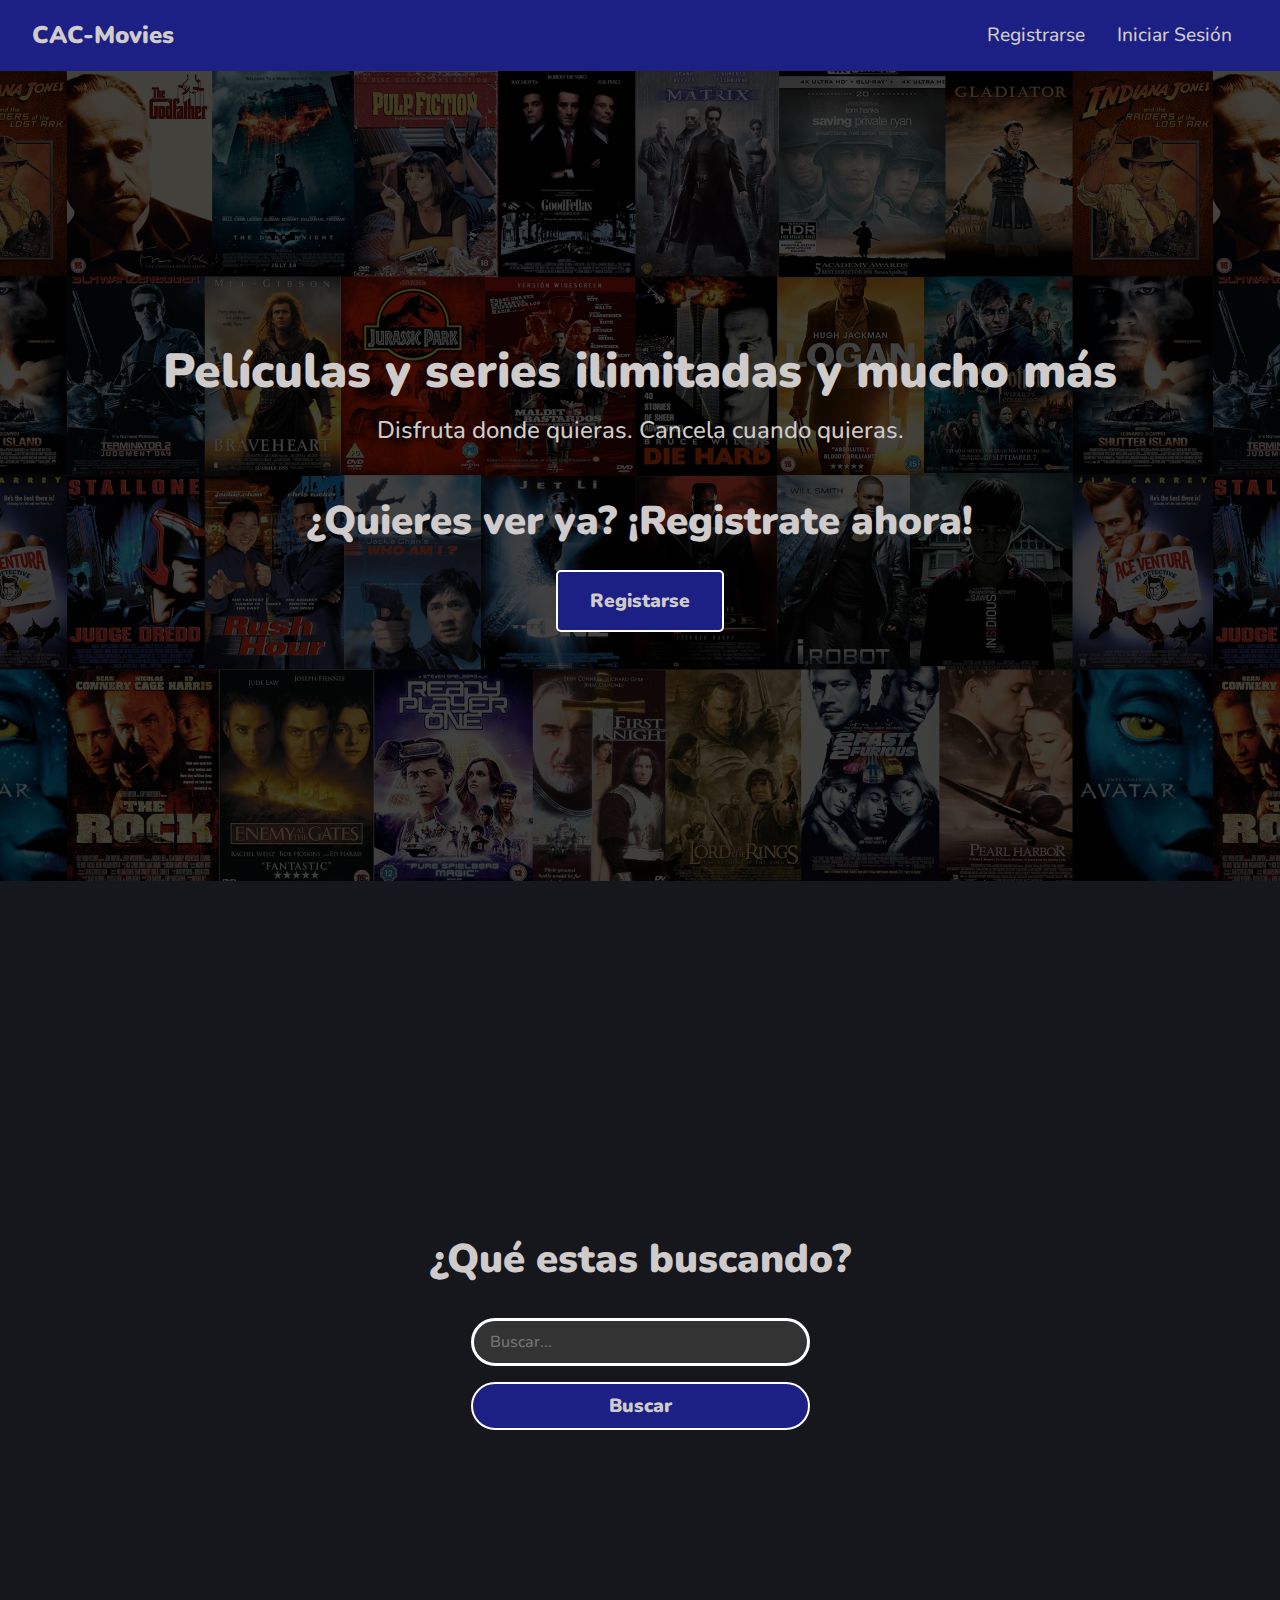
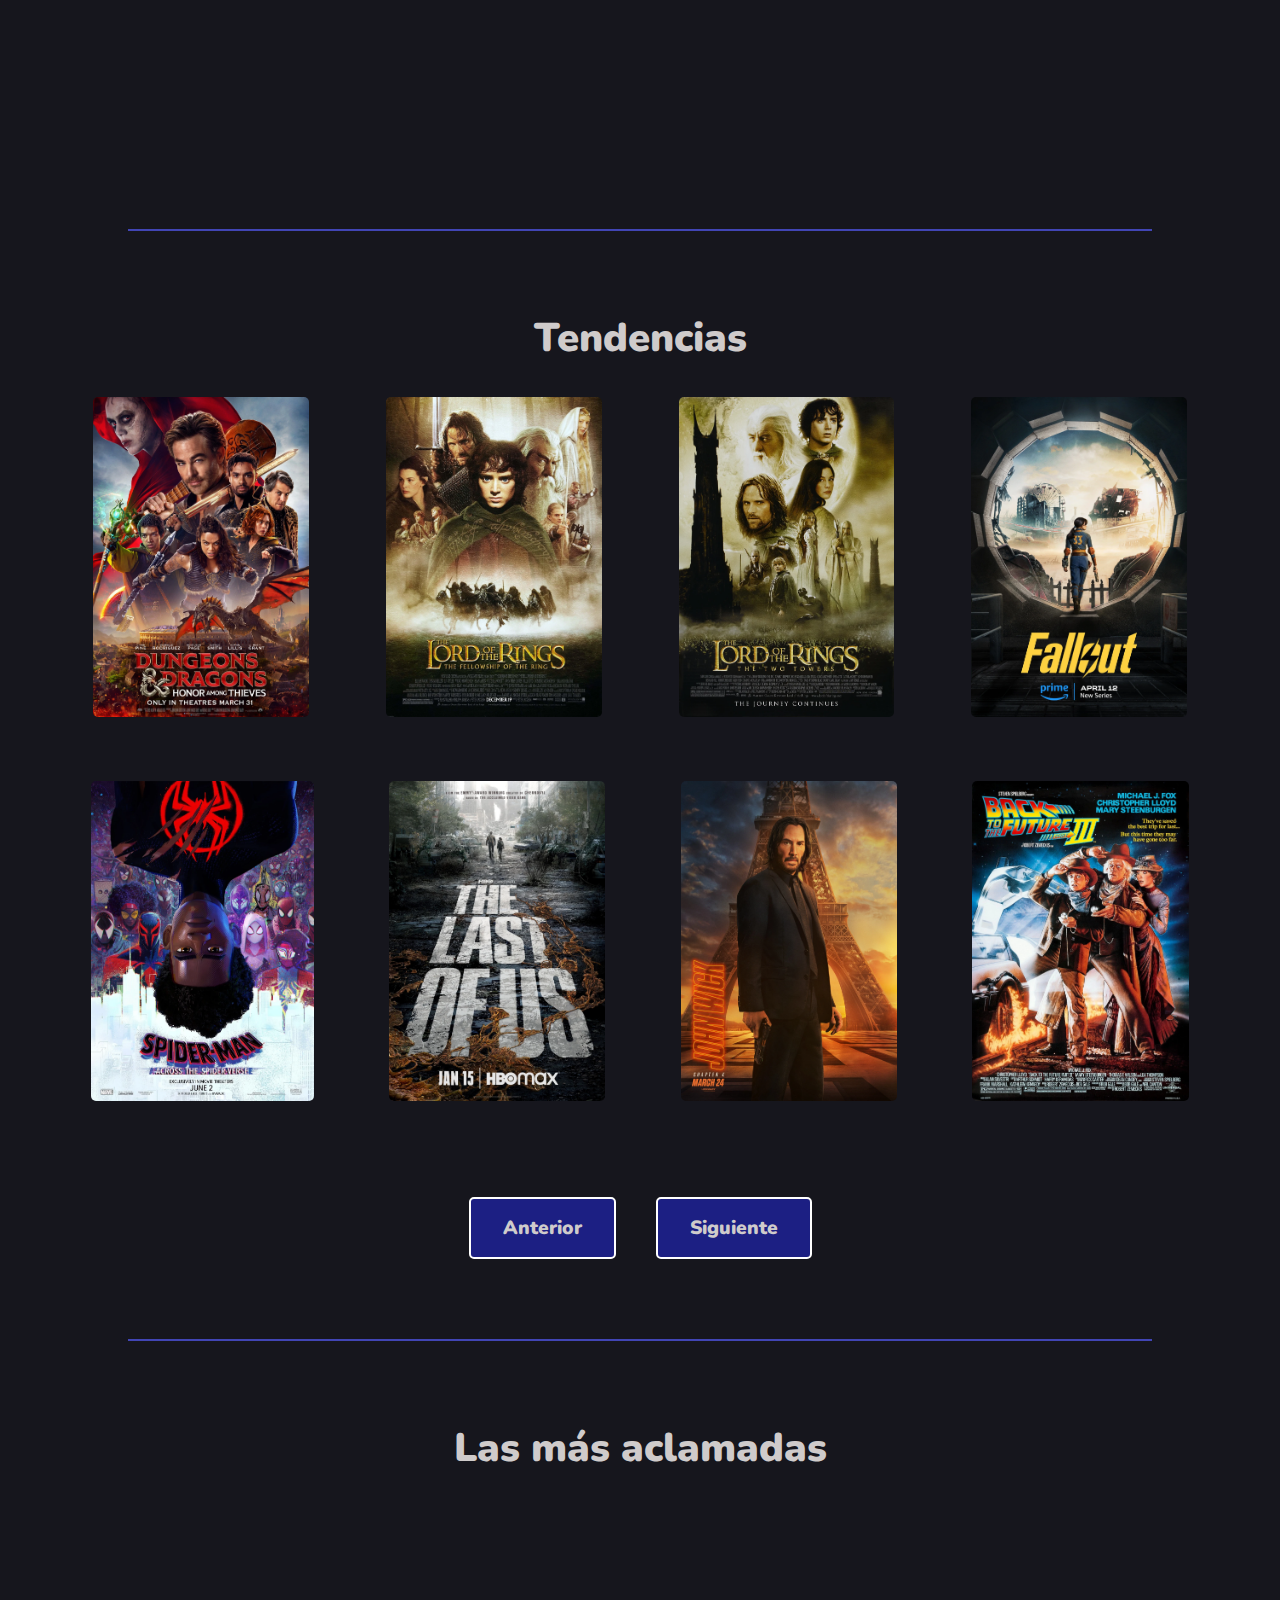
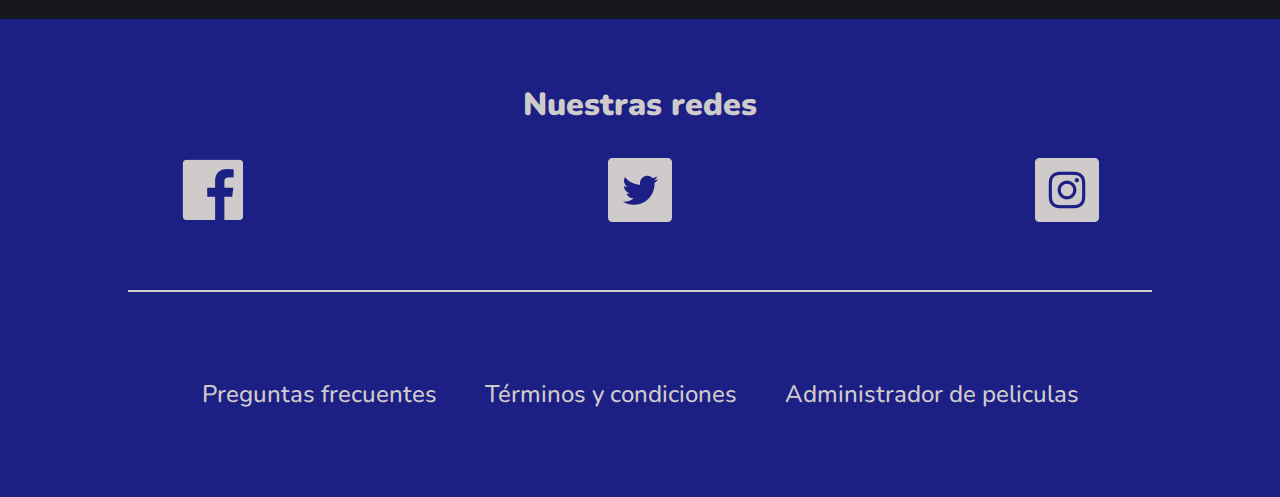
==== commit aa9855b5: "Arreglado responsive de la seccion de busqueda del index" ====
--- a/index.html
+++ b/index.html
@@ -18,7 +18,6 @@
                 </a>
             </div>
             <ul>
-                <li><a href="./pages/terms.html">Tendecias</a></li>
                 <li><a href="./pages/register.html">Registrarse</a></li>
                 <li><a href="./pages/login.html">Iniciar Sesión</a></li>
             </ul>
--- a/assets/css/main-style.css
+++ b/assets/css/main-style.css
@@ -71,6 +71,7 @@
 }
 
 .searchSection {
+    margin: 0 auto;
     height: 100vh;
     display: flex;
     flex-direction: column;
@@ -79,37 +80,40 @@
 
     h2 {
         font-size: clamp(2rem, 5vw, 2.5rem);
+        text-align: center;
     }
 
     .searchForm {
-        display: flex;
-        flex-direction: column;
         margin-top: 1rem;
         
         .searchInputText {
+            width: 100%;
+            font-family: var(--fontRegularText);
+            margin-top: 1rem;
+            height: 3rem;
+            padding: 0 1rem;
+            font-size: clamp(0.5rem, 5vw, 1rem);
+            border-radius: 25px;
             border: 3px solid var(--colorBorder);
-            border-radius: 25px;
-            background-color: var(--colorBackgroundInputText);
-            font-size: clamp(1rem, 3vw, 1.5rem);
-            height: 50px;
-            margin: 1rem 1rem;
+            background-color: var(--colorBackgroundInput);
             outline: none;
-            padding: 0px 20px;
-            width: 30rem;
             transition: all 0.3s;
-            &:focus{
+            &:focus {
                 border-color: var(--colorBorderInputFocus);
             }
         }
 
         .searchInputButton {
+            width: 100%;
+            height: 3rem;
+            margin-top: 1rem;
             background-color: var(--colorBackgroundButton);
-            height: 50px;
-            margin: 1rem 1rem;
-            border-radius: 25px;
-            font-size: clamp(1rem, 3vw, 1.5rem);
+            color: var(--colorText);
+            font-family: var(--fontButton);
+            padding: 0.5rem 1rem;
+            border-radius: 50px;
             border: 2px solid var(--colorBorder);
-            width: 30rem;
+            font-size: clamp(1rem, 3vw, 1.2rem);
             transition: all 0.5s;
             &:hover {
                 background-color: var(--colorBackgroundButtonHover);
